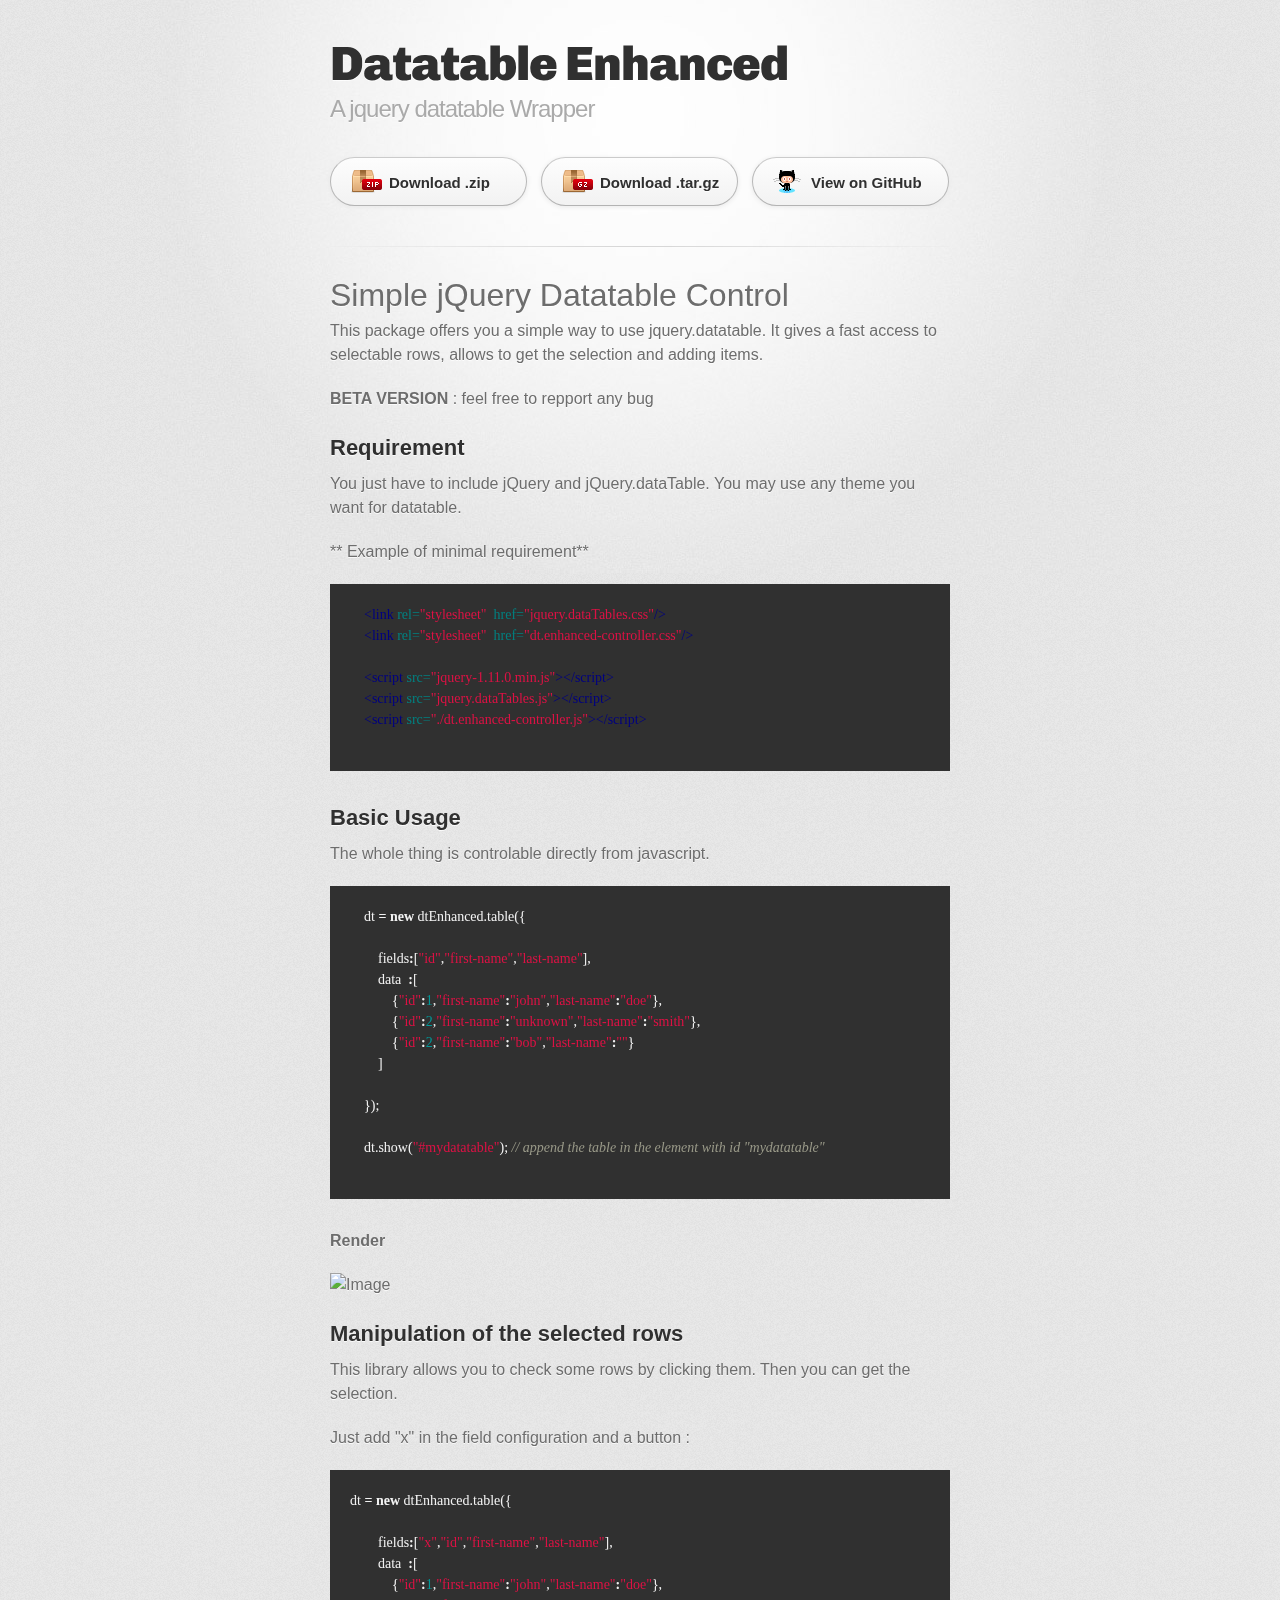
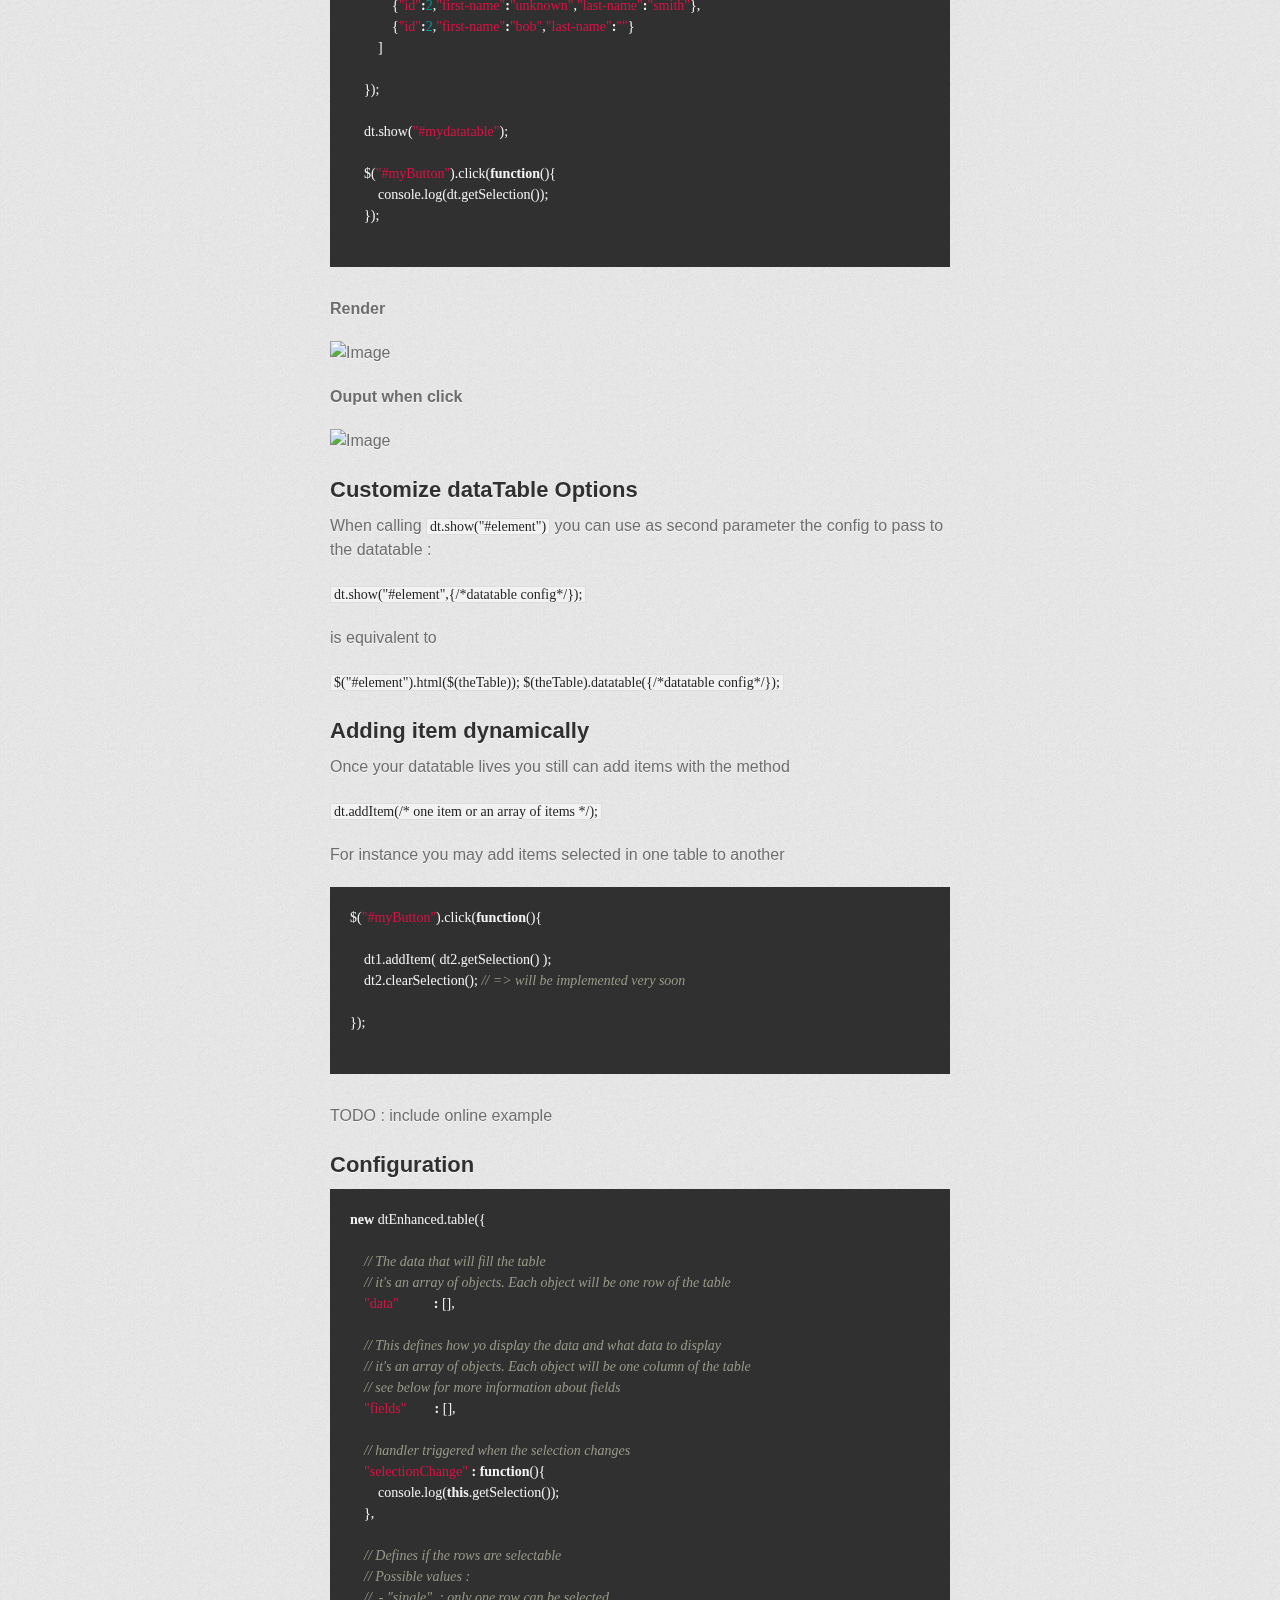
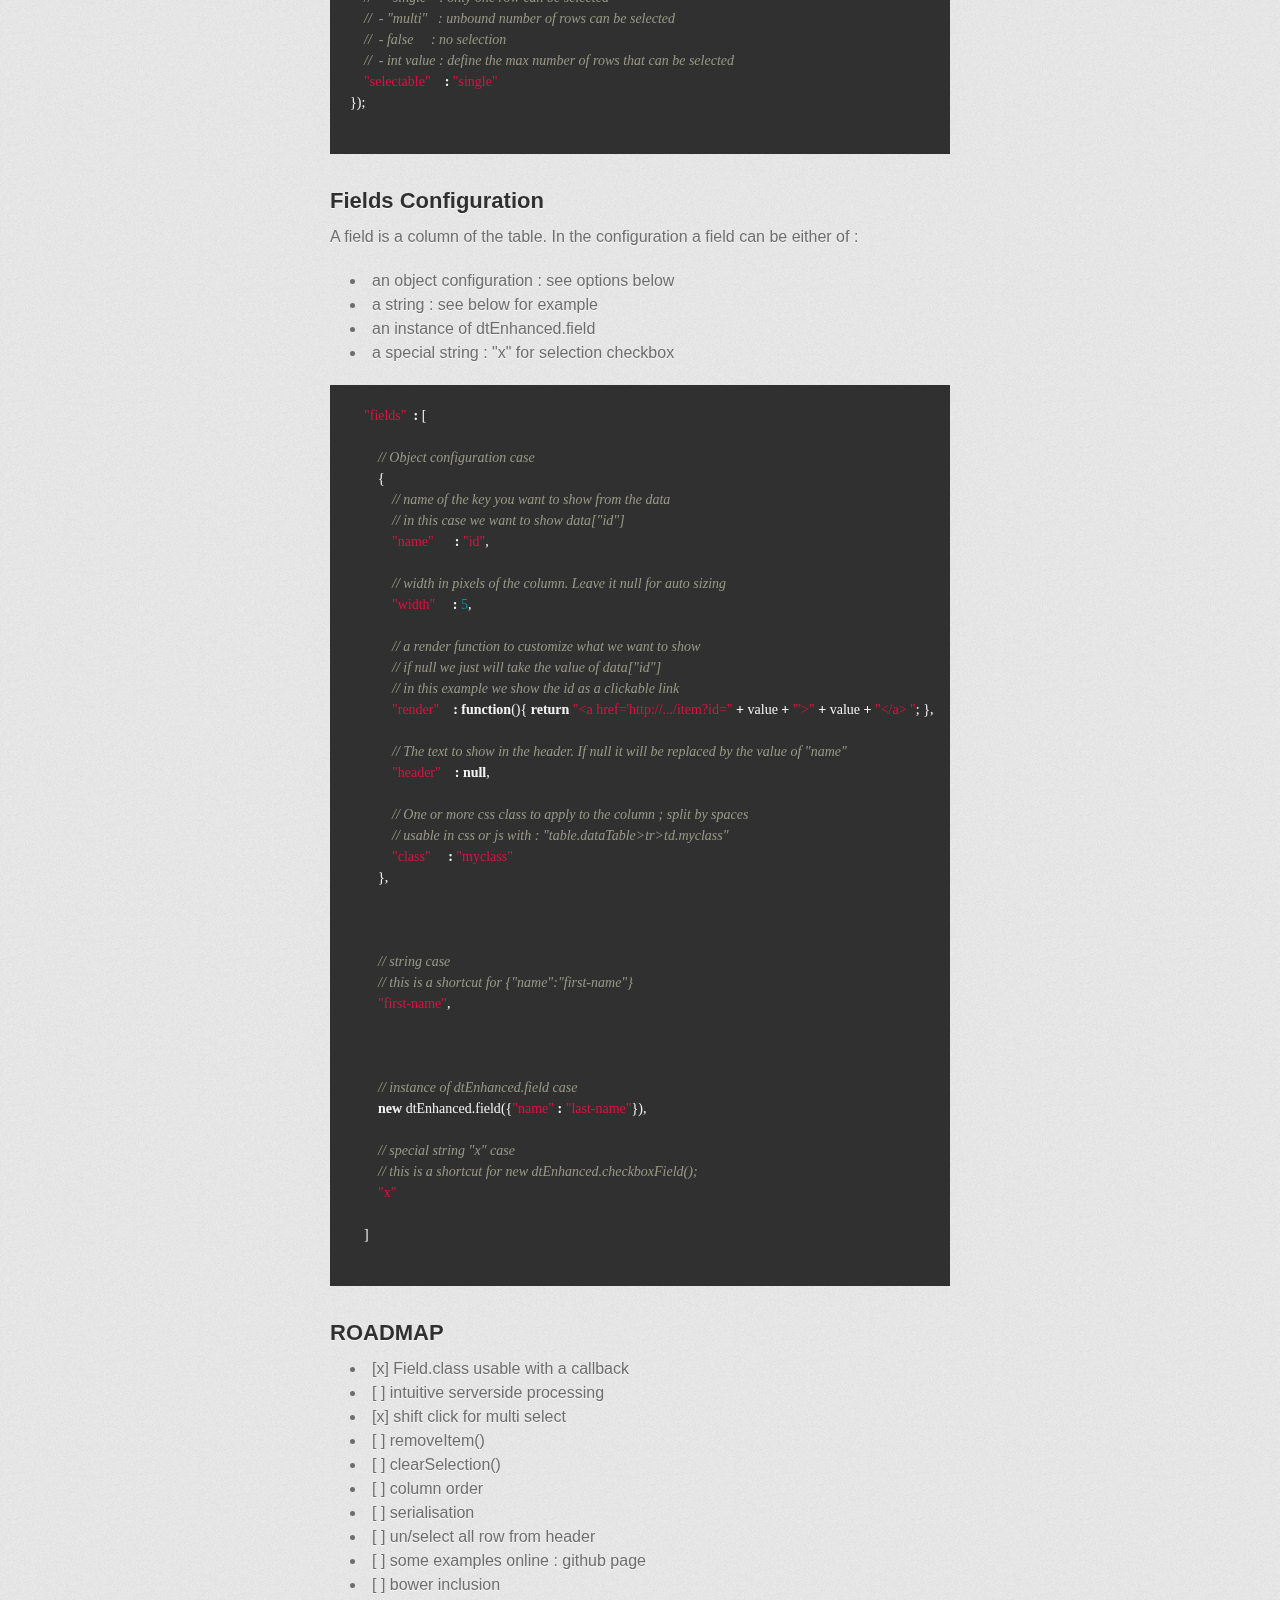
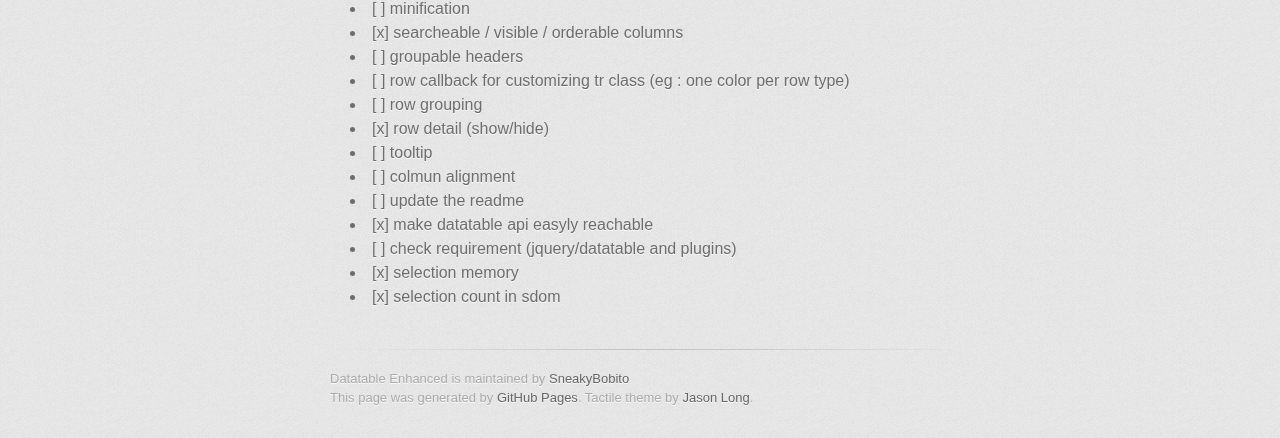
==== index.html @ 3ff5bdc9 "Create gh-pages branch via GitHub" ====
<!DOCTYPE html>
<html>
  <head>
    <meta charset='utf-8'>
    <meta http-equiv="X-UA-Compatible" content="chrome=1">
    <link href='https://fonts.googleapis.com/css?family=Chivo:900' rel='stylesheet' type='text/css'>
    <link rel="stylesheet" type="text/css" href="stylesheets/stylesheet.css" media="screen" />
    <link rel="stylesheet" type="text/css" href="stylesheets/pygment_trac.css" media="screen" />
    <link rel="stylesheet" type="text/css" href="stylesheets/print.css" media="print" />
    <!--[if lt IE 9]>
    <script src="//html5shiv.googlecode.com/svn/trunk/html5.js"></script>
    <![endif]-->
    <title>Datatable Enhanced by SneakyBobito</title>
  </head>

  <body>
    <div id="container">
      <div class="inner">

        <header>
          <h1>Datatable Enhanced</h1>
          <h2>A jquery datatable Wrapper</h2>
        </header>

        <section id="downloads" class="clearfix">
          <a href="https://github.com/SneakyBobito/jquery.datatable.enhanced-control/zipball/master" id="download-zip" class="button"><span>Download .zip</span></a>
          <a href="https://github.com/SneakyBobito/jquery.datatable.enhanced-control/tarball/master" id="download-tar-gz" class="button"><span>Download .tar.gz</span></a>
          <a href="https://github.com/SneakyBobito/jquery.datatable.enhanced-control" id="view-on-github" class="button"><span>View on GitHub</span></a>
        </section>

        <hr>

        <section id="main_content">
          <h1>
<a name="simple-jquery-datatable-control" class="anchor" href="#simple-jquery-datatable-control"><span class="octicon octicon-link"></span></a>Simple jQuery Datatable Control</h1>

<p>This package offers you a simple way to use jquery.datatable. 
It gives a fast access to selectable rows, allows to get the selection and adding items.</p>

<p><strong>BETA VERSION</strong> : feel free to repport any bug</p>

<h2>
<a name="requirement" class="anchor" href="#requirement"><span class="octicon octicon-link"></span></a>Requirement</h2>

<p>You just have to include jQuery and jQuery.dataTable. 
You may use any theme you want for datatable.</p>

<p>** Example of minimal requirement**</p>

<div class="highlight highlight-html"><pre>
    <span class="nt">&lt;link</span> <span class="na">rel=</span><span class="s">"stylesheet"</span>  <span class="na">href=</span><span class="s">"jquery.dataTables.css"</span><span class="nt">/&gt;</span>
    <span class="nt">&lt;link</span> <span class="na">rel=</span><span class="s">"stylesheet"</span>  <span class="na">href=</span><span class="s">"dt.enhanced-controller.css"</span><span class="nt">/&gt;</span>

    <span class="nt">&lt;script </span><span class="na">src=</span><span class="s">"jquery-1.11.0.min.js"</span><span class="nt">&gt;&lt;/script&gt;</span>
    <span class="nt">&lt;script </span><span class="na">src=</span><span class="s">"jquery.dataTables.js"</span><span class="nt">&gt;&lt;/script&gt;</span>
    <span class="nt">&lt;script </span><span class="na">src=</span><span class="s">"./dt.enhanced-controller.js"</span><span class="nt">&gt;&lt;/script&gt;</span>

</pre></div>

<h2>
<a name="basic-usage" class="anchor" href="#basic-usage"><span class="octicon octicon-link"></span></a>Basic Usage</h2>

<p>The whole thing is controlable directly from javascript.</p>

<div class="highlight highlight-javascript"><pre>
    <span class="nx">dt</span> <span class="o">=</span> <span class="k">new</span> <span class="nx">dtEnhanced</span><span class="p">.</span><span class="nx">table</span><span class="p">({</span>

        <span class="nx">fields</span><span class="o">:</span><span class="p">[</span><span class="s2">"id"</span><span class="p">,</span><span class="s2">"first-name"</span><span class="p">,</span><span class="s2">"last-name"</span><span class="p">],</span>
        <span class="nx">data</span>  <span class="o">:</span><span class="p">[</span>
            <span class="p">{</span><span class="s2">"id"</span><span class="o">:</span><span class="mi">1</span><span class="p">,</span><span class="s2">"first-name"</span><span class="o">:</span><span class="s2">"john"</span><span class="p">,</span><span class="s2">"last-name"</span><span class="o">:</span><span class="s2">"doe"</span><span class="p">},</span>
            <span class="p">{</span><span class="s2">"id"</span><span class="o">:</span><span class="mi">2</span><span class="p">,</span><span class="s2">"first-name"</span><span class="o">:</span><span class="s2">"unknown"</span><span class="p">,</span><span class="s2">"last-name"</span><span class="o">:</span><span class="s2">"smith"</span><span class="p">},</span>
            <span class="p">{</span><span class="s2">"id"</span><span class="o">:</span><span class="mi">2</span><span class="p">,</span><span class="s2">"first-name"</span><span class="o">:</span><span class="s2">"bob"</span><span class="p">,</span><span class="s2">"last-name"</span><span class="o">:</span><span class="s2">""</span><span class="p">}</span>
        <span class="p">]</span> 

    <span class="p">});</span>

    <span class="nx">dt</span><span class="p">.</span><span class="nx">show</span><span class="p">(</span><span class="s2">"#mydatatable"</span><span class="p">);</span> <span class="c1">// append the table in the element with id "mydatatable"</span>

</pre></div>

<p><strong>Render</strong> </p>

<p><img src="../master/screens/readme-fig1.png?raw=true" alt="Image"></p>

<h2>
<a name="manipulation-of-the-selected-rows" class="anchor" href="#manipulation-of-the-selected-rows"><span class="octicon octicon-link"></span></a>Manipulation of the selected rows</h2>

<p>This library allows you to check some rows by clicking them. Then you can get the selection.</p>

<p>Just add "x" in the field configuration and a button : </p>

<div class="highlight highlight-javascript"><pre>
<span class="nx">dt</span> <span class="o">=</span> <span class="k">new</span> <span class="nx">dtEnhanced</span><span class="p">.</span><span class="nx">table</span><span class="p">({</span>

        <span class="nx">fields</span><span class="o">:</span><span class="p">[</span><span class="s2">"x"</span><span class="p">,</span><span class="s2">"id"</span><span class="p">,</span><span class="s2">"first-name"</span><span class="p">,</span><span class="s2">"last-name"</span><span class="p">],</span>
        <span class="nx">data</span>  <span class="o">:</span><span class="p">[</span>
            <span class="p">{</span><span class="s2">"id"</span><span class="o">:</span><span class="mi">1</span><span class="p">,</span><span class="s2">"first-name"</span><span class="o">:</span><span class="s2">"john"</span><span class="p">,</span><span class="s2">"last-name"</span><span class="o">:</span><span class="s2">"doe"</span><span class="p">},</span>
            <span class="p">{</span><span class="s2">"id"</span><span class="o">:</span><span class="mi">2</span><span class="p">,</span><span class="s2">"first-name"</span><span class="o">:</span><span class="s2">"unknown"</span><span class="p">,</span><span class="s2">"last-name"</span><span class="o">:</span><span class="s2">"smith"</span><span class="p">},</span>
            <span class="p">{</span><span class="s2">"id"</span><span class="o">:</span><span class="mi">2</span><span class="p">,</span><span class="s2">"first-name"</span><span class="o">:</span><span class="s2">"bob"</span><span class="p">,</span><span class="s2">"last-name"</span><span class="o">:</span><span class="s2">""</span><span class="p">}</span>
        <span class="p">]</span> 

    <span class="p">});</span>

    <span class="nx">dt</span><span class="p">.</span><span class="nx">show</span><span class="p">(</span><span class="s2">"#mydatatable"</span><span class="p">);</span>

    <span class="nx">$</span><span class="p">(</span><span class="s2">"#myButton"</span><span class="p">).</span><span class="nx">click</span><span class="p">(</span><span class="kd">function</span><span class="p">(){</span>
        <span class="nx">console</span><span class="p">.</span><span class="nx">log</span><span class="p">(</span><span class="nx">dt</span><span class="p">.</span><span class="nx">getSelection</span><span class="p">());</span>    
    <span class="p">});</span>

</pre></div>

<p><strong>Render</strong> </p>

<p><img src="../master/screens/readme-fig2.png?raw=true" alt="Image"></p>

<p><strong>Ouput when click</strong> </p>

<p><img src="../master/screens/readme-fig3.png?raw=true" alt="Image"></p>

<h2>
<a name="customize-datatable-options" class="anchor" href="#customize-datatable-options"><span class="octicon octicon-link"></span></a>Customize dataTable Options</h2>

<p>When calling <code>dt.show("#element")</code> you can use as second parameter the config to pass to the datatable :</p>

<p><code>dt.show("#element",{/*datatable config*/});</code></p>

<p>is equivalent to </p>

<p><code>$("#element").html($(theTable)); $(theTable).datatable({/*datatable config*/});</code></p>

<h2>
<a name="adding-item-dynamically" class="anchor" href="#adding-item-dynamically"><span class="octicon octicon-link"></span></a>Adding item dynamically</h2>

<p>Once your datatable lives you still can add items with the method </p>

<p><code>dt.addItem(/* one item or an array of items */);</code></p>

<p>For instance you may add items selected in one table to another</p>

<div class="highlight highlight-javascript"><pre>
<span class="nx">$</span><span class="p">(</span><span class="s2">"#myButton"</span><span class="p">).</span><span class="nx">click</span><span class="p">(</span><span class="kd">function</span><span class="p">(){</span>

    <span class="nx">dt1</span><span class="p">.</span><span class="nx">addItem</span><span class="p">(</span> <span class="nx">dt2</span><span class="p">.</span><span class="nx">getSelection</span><span class="p">()</span> <span class="p">);</span>
    <span class="nx">dt2</span><span class="p">.</span><span class="nx">clearSelection</span><span class="p">();</span> <span class="c1">// =&gt; will be implemented very soon </span>

<span class="p">});</span>

</pre></div>

<p>TODO : include online example</p>

<h2>
<a name="configuration" class="anchor" href="#configuration"><span class="octicon octicon-link"></span></a>Configuration</h2>

<div class="highlight highlight-javascript"><pre>
<span class="k">new</span> <span class="nx">dtEnhanced</span><span class="p">.</span><span class="nx">table</span><span class="p">({</span>

    <span class="c1">// The data that will fill the table</span>
    <span class="c1">// it's an array of objects. Each object will be one row of the table</span>
    <span class="s2">"data"</span>          <span class="o">:</span> <span class="p">[],</span>

    <span class="c1">// This defines how yo display the data and what data to display</span>
    <span class="c1">// it's an array of objects. Each object will be one column of the table</span>
    <span class="c1">// see below for more information about fields</span>
    <span class="s2">"fields"</span>        <span class="o">:</span> <span class="p">[],</span>

    <span class="c1">// handler triggered when the selection changes</span>
    <span class="s2">"selectionChange"</span> <span class="o">:</span> <span class="kd">function</span><span class="p">(){</span>
        <span class="nx">console</span><span class="p">.</span><span class="nx">log</span><span class="p">(</span><span class="k">this</span><span class="p">.</span><span class="nx">getSelection</span><span class="p">());</span>
    <span class="p">},</span>

    <span class="c1">// Defines if the rows are selectable</span>
    <span class="c1">// Possible values :</span>
    <span class="c1">//  - "single"  : only one row can be selected</span>
    <span class="c1">//  - "multi"   : unbound number of rows can be selected</span>
    <span class="c1">//  - false     : no selection</span>
    <span class="c1">//  - int value : define the max number of rows that can be selected</span>
    <span class="s2">"selectable"</span>    <span class="o">:</span> <span class="s2">"single"</span>
<span class="p">});</span>

</pre></div>

<h2>
<a name="fields-configuration" class="anchor" href="#fields-configuration"><span class="octicon octicon-link"></span></a>Fields Configuration</h2>

<p>A field is a column of the table. In the configuration a field can be either of :</p>

<ul>
<li>an object configuration : see options below</li>
<li>a string : see below for example</li>
<li>an instance of dtEnhanced.field</li>
<li>a special string : "x" for selection checkbox</li>
</ul><div class="highlight highlight-javascript"><pre>
    <span class="s2">"fields"</span>  <span class="o">:</span> <span class="p">[</span>

        <span class="c1">// Object configuration case</span>
        <span class="p">{</span>
            <span class="c1">// name of the key you want to show from the data</span>
            <span class="c1">// in this case we want to show data["id"]</span>
            <span class="s2">"name"</span>      <span class="o">:</span> <span class="s2">"id"</span><span class="p">,</span>

            <span class="c1">// width in pixels of the column. Leave it null for auto sizing</span>
            <span class="s2">"width"</span>     <span class="o">:</span> <span class="mi">5</span><span class="p">,</span>

            <span class="c1">// a render function to customize what we want to show</span>
            <span class="c1">// if null we just will take the value of data["id"]</span>
            <span class="c1">// in this example we show the id as a clickable link</span>
            <span class="s2">"render"</span>    <span class="o">:</span> <span class="kd">function</span><span class="p">(){</span> <span class="k">return</span> <span class="s2">"&lt;a href='http://.../item?id="</span> <span class="o">+</span> <span class="nx">value</span> <span class="o">+</span> <span class="s2">"'&gt;"</span> <span class="o">+</span> <span class="nx">value</span> <span class="o">+</span> <span class="s2">"&lt;/a&gt; "</span><span class="p">;</span> <span class="p">},</span>

            <span class="c1">// The text to show in the header. If null it will be replaced by the value of "name"</span>
            <span class="s2">"header"</span>    <span class="o">:</span> <span class="kc">null</span><span class="p">,</span>

            <span class="c1">// One or more css class to apply to the column ; split by spaces</span>
            <span class="c1">// usable in css or js with : "table.dataTable&gt;tr&gt;td.myclass"</span>
            <span class="s2">"class"</span>     <span class="o">:</span> <span class="s2">"myclass"</span>
        <span class="p">},</span>



        <span class="c1">// string case</span>
        <span class="c1">// this is a shortcut for {"name":"first-name"}</span>
        <span class="s2">"first-name"</span><span class="p">,</span> 



        <span class="c1">// instance of dtEnhanced.field case</span>
        <span class="k">new</span> <span class="nx">dtEnhanced</span><span class="p">.</span><span class="nx">field</span><span class="p">({</span><span class="s2">"name"</span> <span class="o">:</span> <span class="s2">"last-name"</span><span class="p">}),</span>

        <span class="c1">// special string "x" case</span>
        <span class="c1">// this is a shortcut for new dtEnhanced.checkboxField();</span>
        <span class="s2">"x"</span>

    <span class="p">]</span>

</pre></div>

<h2>
<a name="roadmap" class="anchor" href="#roadmap"><span class="octicon octicon-link"></span></a>ROADMAP</h2>

<ul>
<li>[x] Field.class usable with a callback</li>
<li>[ ] intuitive serverside processing</li>
<li>[x] shift click for multi select</li>
<li>[ ] removeItem()</li>
<li>[ ] clearSelection()</li>
<li>[ ] column order</li>
<li>[ ] serialisation</li>
<li>[ ] un/select all row from header</li>
<li>[ ] some examples online : github page</li>
<li>[ ] bower inclusion</li>
<li>[ ] minification</li>
<li>[x] searcheable / visible / orderable columns</li>
<li>[ ] groupable headers</li>
<li>[ ] row callback for customizing tr class (eg : one color per row type)</li>
<li>[ ] row grouping</li>
<li>[x] row detail (show/hide)</li>
<li>[ ] tooltip</li>
<li>[ ] colmun alignment</li>
<li>[ ] update the readme</li>
<li>[x] make datatable api easyly reachable</li>
<li>[ ] check requirement (jquery/datatable and plugins)</li>
<li>[x] selection memory</li>
<li>[x] selection count in sdom</li>
</ul>
        </section>

        <footer>
          Datatable Enhanced is maintained by <a href="https://github.com/SneakyBobito">SneakyBobito</a><br>
          This page was generated by <a href="http://pages.github.com">GitHub Pages</a>. Tactile theme by <a href="https://twitter.com/jasonlong">Jason Long</a>.
        </footer>

        
      </div>
    </div>
  </body>
</html>
---- stylesheets/stylesheet.css ----
/* http://meyerweb.com/eric/tools/css/reset/ 
   v2.0 | 20110126
   License: none (public domain)
*/
html, body, div, span, applet, object, iframe,
h1, h2, h3, h4, h5, h6, p, blockquote, pre,
a, abbr, acronym, address, big, cite, code,
del, dfn, em, img, ins, kbd, q, s, samp,
small, strike, strong, sub, sup, tt, var,
b, u, i, center,
dl, dt, dd, ol, ul, li,
fieldset, form, label, legend,
table, caption, tbody, tfoot, thead, tr, th, td,
article, aside, canvas, details, embed, 
figure, figcaption, footer, header, hgroup, 
menu, nav, output, ruby, section, summary,
time, mark, audio, video {
	margin: 0;
	padding: 0;
	border: 0;
	font-size: 100%;
	font: inherit;
	vertical-align: baseline;
}
/* HTML5 display-role reset for older browsers */
article, aside, details, figcaption, figure, 
footer, header, hgroup, menu, nav, section {
	display: block;
}
body {
	line-height: 1;
}
ol, ul {
	list-style: none;
}
blockquote, q {
	quotes: none;
}
blockquote:before, blockquote:after,
q:before, q:after {
	content: '';
	content: none;
}
table {
	border-collapse: collapse;
	border-spacing: 0;
}

/* LAYOUT STYLES */
body {
  font-size: 1em;
  line-height: 1.5; 
  background: #e7e7e7 url(../images/body-bg.png) 0 0 repeat;
  font-family: 'Helvetica Neue', Helvetica, Arial, serif;
  text-shadow: 0 1px 0 rgba(255, 255, 255, 0.8);
  color: #6d6d6d;
}

a {
  color: #d5000d;
}
a:hover {
  color: #c5000c;
}

header {
  padding-top: 35px;
  padding-bottom: 25px;
}

header h1 {
  font-family: 'Chivo', 'Helvetica Neue', Helvetica, Arial, serif; font-weight: 900;
  letter-spacing: -1px;
  font-size: 48px;
  color: #303030;
  line-height: 1.2;
}

header h2 {
  letter-spacing: -1px;
  font-size: 24px;
  color: #aaa;
  font-weight: normal;
  line-height: 1.3;
}

#container {
  background: transparent url(../images/highlight-bg.jpg) 50% 0 no-repeat;
  min-height: 595px;
}

.inner {
  width: 620px;
  margin: 0 auto;
}

#container .inner img {
  max-width: 100%;
}

#downloads {
  margin-bottom: 40px;
}

a.button {
  -moz-border-radius: 30px;
  -webkit-border-radius: 30px;                     
  border-radius: 30px;
  border-top: solid 1px #cbcbcb;
  border-left: solid 1px #b7b7b7;
  border-right: solid 1px #b7b7b7;
  border-bottom: solid 1px #b3b3b3;
  color: #303030;
  line-height: 25px;
  font-weight: bold;
  font-size: 15px;
  padding: 12px 8px 12px 8px;
  display: block;
  float: left;
  width: 179px;
  margin-right: 14px;  
  background: #fdfdfd; /* Old browsers */
  background: -moz-linear-gradient(top,  #fdfdfd 0%, #f2f2f2 100%); /* FF3.6+ */
  background: -webkit-gradient(linear, left top, left bottom, color-stop(0%,#fdfdfd), color-stop(100%,#f2f2f2)); /* Chrome,Safari4+ */
  background: -webkit-linear-gradient(top,  #fdfdfd 0%,#f2f2f2 100%); /* Chrome10+,Safari5.1+ */
  background: -o-linear-gradient(top,  #fdfdfd 0%,#f2f2f2 100%); /* Opera 11.10+ */
  background: -ms-linear-gradient(top,  #fdfdfd 0%,#f2f2f2 100%); /* IE10+ */
  background: linear-gradient(top,  #fdfdfd 0%,#f2f2f2 100%); /* W3C */
  filter: progid:DXImageTransform.Microsoft.gradient( startColorstr='#fdfdfd', endColorstr='#f2f2f2',GradientType=0 ); /* IE6-9 */
  -webkit-box-shadow: 10px 10px 5px #888;
  -moz-box-shadow: 10px 10px 5px #888;
  box-shadow: 0px 1px 5px #e8e8e8;
}
a.button:hover {
  border-top: solid 1px #b7b7b7;
  border-left: solid 1px #b3b3b3;
  border-right: solid 1px #b3b3b3;
  border-bottom: solid 1px #b3b3b3;
  background: #fafafa; /* Old browsers */
  background: -moz-linear-gradient(top,  #fdfdfd 0%, #f6f6f6 100%); /* FF3.6+ */
  background: -webkit-gradient(linear, left top, left bottom, color-stop(0%,#fdfdfd), color-stop(100%,#f6f6f6)); /* Chrome,Safari4+ */
  background: -webkit-linear-gradient(top,  #fdfdfd 0%,#f6f6f6 100%); /* Chrome10+,Safari5.1+ */
  background: -o-linear-gradient(top,  #fdfdfd 0%,#f6f6f6 100%); /* Opera 11.10+ */
  background: -ms-linear-gradient(top,  #fdfdfd 0%,#f6f6f6 100%); /* IE10+ */
  background: linear-gradient(top,  #fdfdfd 0%,#f6f6f6, 100%); /* W3C */
  filter: progid:DXImageTransform.Microsoft.gradient( startColorstr='#fdfdfd', endColorstr='#f6f6f6',GradientType=0 ); /* IE6-9 */
}

a.button span {
  padding-left: 50px;
  display: block;
  height: 23px;
}

#download-zip span {
  background: transparent url(../images/zip-icon.png) 12px 50% no-repeat;
}
#download-tar-gz span {
  background: transparent url(../images/tar-gz-icon.png) 12px 50% no-repeat;
}
#view-on-github span {
  background: transparent url(../images/octocat-icon.png) 12px 50% no-repeat;
}
#view-on-github {
  margin-right: 0;
}

code, pre {
  font-family: Monaco, "Bitstream Vera Sans Mono", "Lucida Console", Terminal;
  color: #222;
  margin-bottom: 30px;
  font-size: 14px;
}

code {
  background-color: #f2f2f2;
  border: solid 1px #ddd;
  padding: 0 3px;
}

pre {
  padding: 20px;
  background: #303030;
  color: #f2f2f2;
  text-shadow: none;
  overflow: auto;
}
pre code {
  color: #f2f2f2;
  background-color: #303030;
  border: none;
  padding: 0;
}

ul, ol, dl {
  margin-bottom: 20px;
}


/* COMMON STYLES */

hr {
  height: 1px;
  line-height: 1px;
  margin-top: 1em;
  padding-bottom: 1em;
  border: none;
  background: transparent url('../images/hr.png') 50% 0 no-repeat;
}

strong {
  font-weight: bold;
}

em {
  font-style: italic;
}

table {
  width: 100%;
  border: 1px solid #ebebeb;
}

th {
  font-weight: 500;
}

td {
  border: 1px solid #ebebeb;
  text-align: center; 
  font-weight: 300;
}

form {
  background: #f2f2f2;
  padding: 20px;
  
}


/* GENERAL ELEMENT TYPE STYLES */

h1 {
  font-size: 32px;
} 

h2 {
  font-size: 22px;
  font-weight: bold;
  color: #303030;
  margin-bottom: 8px;
} 

h3 {
  color: #d5000d;
  font-size: 18px;
  font-weight: bold;
  margin-bottom: 8px;
} 
 
h4 {
  font-size: 16px;
  color: #303030;
  font-weight: bold;
} 

h5 {
  font-size: 1em;
  color: #303030;
} 

h6 {
  font-size: .8em;
  color: #303030;
} 

p {
  font-weight: 300;
  margin-bottom: 20px;
}
 
a {
  text-decoration: none;
}

p a {
  font-weight: 400;
}

blockquote {
  font-size: 1.6em;
  border-left: 10px solid #e9e9e9;
  margin-bottom: 20px;
  padding: 0 0 0 30px;
}

ul li {
  list-style: disc inside;
  padding-left: 20px;
}

ol li {
  list-style: decimal inside;
  padding-left: 3px;
}

dl dt {
  color: #303030;
}

footer {
  background: transparent url('../images/hr.png') 0 0 no-repeat;
  margin-top: 40px;
  padding-top: 20px;
  padding-bottom: 30px;
  font-size: 13px;
  color: #aaa;
}

footer a {
  color: #666;
}
footer a:hover {
  color: #444;
}

/* MISC */
.clearfix:after {
  clear: both;
  content: '.';
  display: block;
  visibility: hidden;
  height: 0;
}

.clearfix {display: inline-block;}
* html .clearfix {height: 1%;}
.clearfix {display: block;}

/* #Media Queries
================================================== */

/* Smaller than standard 960 (devices and browsers) */
@media only screen and (max-width: 959px) {}

/* Tablet Portrait size to standard 960 (devices and browsers) */
@media only screen and (min-width: 768px) and (max-width: 959px) {}

/* All Mobile Sizes (devices and browser) */
@media only screen and (max-width: 767px) {
  header {
    padding-top: 10px;
    padding-bottom: 10px;
  }
  #downloads {
    margin-bottom: 25px;
  }
  #download-zip, #download-tar-gz {
    display: none;
  }
  .inner {
    width: 94%;
    margin: 0 auto;
  }
}

/* Mobile Landscape Size to Tablet Portrait (devices and browsers) */
@media only screen and (min-width: 480px) and (max-width: 767px) {}

/* Mobile Portrait Size to Mobile Landscape Size (devices and browsers) */
@media only screen and (max-width: 479px) {}
---- stylesheets/pygment_trac.css ----
.highlight  { background: #ffffff; }
.highlight .c { color: #999988; font-style: italic } /* Comment */
.highlight .err { color: #a61717; background-color: #e3d2d2 } /* Error */
.highlight .k { font-weight: bold } /* Keyword */
.highlight .o { font-weight: bold } /* Operator */
.highlight .cm { color: #999988; font-style: italic } /* Comment.Multiline */
.highlight .cp { color: #999999; font-weight: bold } /* Comment.Preproc */
.highlight .c1 { color: #999988; font-style: italic } /* Comment.Single */
.highlight .cs { color: #999999; font-weight: bold; font-style: italic } /* Comment.Special */
.highlight .gd { color: #000000; background-color: #ffdddd } /* Generic.Deleted */
.highlight .gd .x { color: #000000; background-color: #ffaaaa } /* Generic.Deleted.Specific */
.highlight .ge { font-style: italic } /* Generic.Emph */
.highlight .gr { color: #aa0000 } /* Generic.Error */
.highlight .gh { color: #999999 } /* Generic.Heading */
.highlight .gi { color: #000000; background-color: #ddffdd } /* Generic.Inserted */
.highlight .gi .x { color: #000000; background-color: #aaffaa } /* Generic.Inserted.Specific */
.highlight .go { color: #888888 } /* Generic.Output */
.highlight .gp { color: #555555 } /* Generic.Prompt */
.highlight .gs { font-weight: bold } /* Generic.Strong */
.highlight .gu { color: #800080; font-weight: bold; } /* Generic.Subheading */
.highlight .gt { color: #aa0000 } /* Generic.Traceback */
.highlight .kc { font-weight: bold } /* Keyword.Constant */
.highlight .kd { font-weight: bold } /* Keyword.Declaration */
.highlight .kn { font-weight: bold } /* Keyword.Namespace */
.highlight .kp { font-weight: bold } /* Keyword.Pseudo */
.highlight .kr { font-weight: bold } /* Keyword.Reserved */
.highlight .kt { color: #445588; font-weight: bold } /* Keyword.Type */
.highlight .m { color: #009999 } /* Literal.Number */
.highlight .s { color: #d14 } /* Literal.String */
.highlight .na { color: #008080 } /* Name.Attribute */
.highlight .nb { color: #0086B3 } /* Name.Builtin */
.highlight .nc { color: #445588; font-weight: bold } /* Name.Class */
.highlight .no { color: #008080 } /* Name.Constant */
.highlight .ni { color: #800080 } /* Name.Entity */
.highlight .ne { color: #990000; font-weight: bold } /* Name.Exception */
.highlight .nf { color: #990000; font-weight: bold } /* Name.Function */
.highlight .nn { color: #555555 } /* Name.Namespace */
.highlight .nt { color: #000080 } /* Name.Tag */
.highlight .nv { color: #008080 } /* Name.Variable */
.highlight .ow { font-weight: bold } /* Operator.Word */
.highlight .w { color: #bbbbbb } /* Text.Whitespace */
.highlight .mf { color: #009999 } /* Literal.Number.Float */
.highlight .mh { color: #009999 } /* Literal.Number.Hex */
.highlight .mi { color: #009999 } /* Literal.Number.Integer */
.highlight .mo { color: #009999 } /* Literal.Number.Oct */
.highlight .sb { color: #d14 } /* Literal.String.Backtick */
.highlight .sc { color: #d14 } /* Literal.String.Char */
.highlight .sd { color: #d14 } /* Literal.String.Doc */
.highlight .s2 { color: #d14 } /* Literal.String.Double */
.highlight .se { color: #d14 } /* Literal.String.Escape */
.highlight .sh { color: #d14 } /* Literal.String.Heredoc */
.highlight .si { color: #d14 } /* Literal.String.Interpol */
.highlight .sx { color: #d14 } /* Literal.String.Other */
.highlight .sr { color: #009926 } /* Literal.String.Regex */
.highlight .s1 { color: #d14 } /* Literal.String.Single */
.highlight .ss { color: #990073 } /* Literal.String.Symbol */
.highlight .bp { color: #999999 } /* Name.Builtin.Pseudo */
.highlight .vc { color: #008080 } /* Name.Variable.Class */
.highlight .vg { color: #008080 } /* Name.Variable.Global */
.highlight .vi { color: #008080 } /* Name.Variable.Instance */
.highlight .il { color: #009999 } /* Literal.Number.Integer.Long */

.type-csharp .highlight .k { color: #0000FF }
.type-csharp .highlight .kt { color: #0000FF }
.type-csharp .highlight .nf { color: #000000; font-weight: normal }
.type-csharp .highlight .nc { color: #2B91AF }
.type-csharp .highlight .nn { color: #000000 }
.type-csharp .highlight .s { color: #A31515 }
.type-csharp .highlight .sc { color: #A31515 }
---- stylesheets/print.css ----
html, body, div, span, applet, object, iframe,
h1, h2, h3, h4, h5, h6, p, blockquote, pre,
a, abbr, acronym, address, big, cite, code,
del, dfn, em, img, ins, kbd, q, s, samp,
small, strike, strong, sub, sup, tt, var,
b, u, i, center,
dl, dt, dd, ol, ul, li,
fieldset, form, label, legend,
table, caption, tbody, tfoot, thead, tr, th, td,
article, aside, canvas, details, embed, 
figure, figcaption, footer, header, hgroup, 
menu, nav, output, ruby, section, summary,
time, mark, audio, video {
  margin: 0;
  padding: 0;
  border: 0;
  font-size: 100%;
  font: inherit;
  vertical-align: baseline;
}
/* HTML5 display-role reset for older browsers */
article, aside, details, figcaption, figure, 
footer, header, hgroup, menu, nav, section {
  display: block;
}
body {
  line-height: 1;
}
ol, ul {
  list-style: none;
}
blockquote, q {
  quotes: none;
}
blockquote:before, blockquote:after,
q:before, q:after {
  content: '';
  content: none;
}
table {
  border-collapse: collapse;
  border-spacing: 0;
}
body {
  font-size: 13px;
  line-height: 1.5; 
  font-family: 'Helvetica Neue', Helvetica, Arial, serif;
  color: #000;
}

a {
  color: #d5000d;
  font-weight: bold;
}

header {
  padding-top: 35px;
  padding-bottom: 10px;
}

header h1 {
  font-weight: bold;
  letter-spacing: -1px;
  font-size: 48px;
  color: #303030;
  line-height: 1.2;
}

header h2 {
  letter-spacing: -1px;
  font-size: 24px;
  color: #aaa;
  font-weight: normal;
  line-height: 1.3;
}
#downloads {
  display: none;
}
#main_content {
  padding-top: 20px;
}

code, pre {
  font-family: Monaco, "Bitstream Vera Sans Mono", "Lucida Console", Terminal;
  color: #222;
  margin-bottom: 30px;
  font-size: 12px;
}

code {
  padding: 0 3px;
}

pre {
  border: solid 1px #ddd;
  padding: 20px;
  overflow: auto;
}
pre code {
  padding: 0;
}

ul, ol, dl {
  margin-bottom: 20px;
}


/* COMMON STYLES */

table {
  width: 100%;
  border: 1px solid #ebebeb;
}

th {
  font-weight: 500;
}

td {
  border: 1px solid #ebebeb;
  text-align: center; 
  font-weight: 300;
}

form {
  background: #f2f2f2;
  padding: 20px;
  
}


/* GENERAL ELEMENT TYPE STYLES */

h1 {
  font-size: 2.8em;
} 

h2 {
  font-size: 22px;
  font-weight: bold;
  color: #303030;
  margin-bottom: 8px;
} 

h3 {
  color: #d5000d;
  font-size: 18px;
  font-weight: bold;
  margin-bottom: 8px;
} 
 
h4 {
  font-size: 16px;
  color: #303030;
  font-weight: bold;
} 

h5 {
  font-size: 1em;
  color: #303030;
} 

h6 {
  font-size: .8em;
  color: #303030;
} 

p {
  font-weight: 300;
  margin-bottom: 20px;
}
 
a {
  text-decoration: none;
}

p a {
  font-weight: 400;
}

blockquote {
  font-size: 1.6em;
  border-left: 10px solid #e9e9e9;
  margin-bottom: 20px;
  padding: 0 0 0 30px;
}

ul li {
  list-style: disc inside;
  padding-left: 20px;
}

ol li {
  list-style: decimal inside;
  padding-left: 3px;
}

dl dd {
  font-style: italic;
  font-weight: 100;
}

footer {
  margin-top: 40px;
  padding-top: 20px;
  padding-bottom: 30px;
  font-size: 13px;
  color: #aaa;
}

footer a {
  color: #666;
}

/* MISC */
.clearfix:after {
  clear: both;
  content: '.';
  display: block;
  visibility: hidden;
  height: 0;
}

.clearfix {display: inline-block;}
* html .clearfix {height: 1%;}
.clearfix {display: block;}
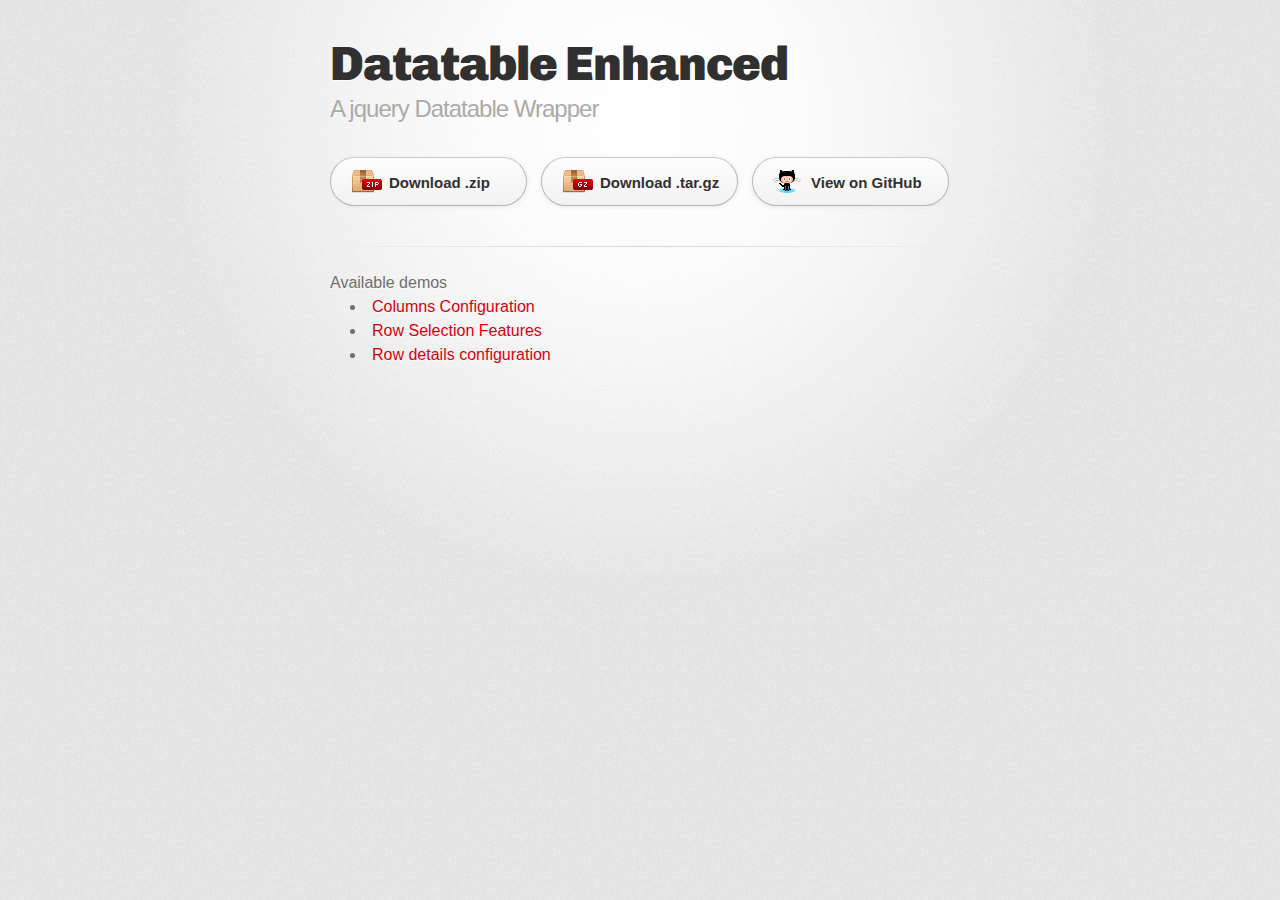
==== commit 93de019a: "Update index.html" ====
--- a/index.html
+++ b/index.html
@@ -19,7 +19,7 @@
 
         <header>
           <h1>Datatable Enhanced</h1>
-          <h2>A jquery datatable Wrapper</h2>
+          <h2>A jquery Datatable Wrapper</h2>
         </header>
 
         <section id="downloads" class="clearfix">
@@ -31,246 +31,18 @@
         <hr>
 
         <section id="main_content">
-          <h1>
-<a name="simple-jquery-datatable-control" class="anchor" href="#simple-jquery-datatable-control"><span class="octicon octicon-link"></span></a>Simple jQuery Datatable Control</h1>
-
-<p>This package offers you a simple way to use jquery.datatable. 
-It gives a fast access to selectable rows, allows to get the selection and adding items.</p>
-
-<p><strong>BETA VERSION</strong> : feel free to repport any bug</p>
-
-<h2>
-<a name="requirement" class="anchor" href="#requirement"><span class="octicon octicon-link"></span></a>Requirement</h2>
-
-<p>You just have to include jQuery and jQuery.dataTable. 
-You may use any theme you want for datatable.</p>
-
-<p>** Example of minimal requirement**</p>
-
-<div class="highlight highlight-html"><pre>
-    <span class="nt">&lt;link</span> <span class="na">rel=</span><span class="s">"stylesheet"</span>  <span class="na">href=</span><span class="s">"jquery.dataTables.css"</span><span class="nt">/&gt;</span>
-    <span class="nt">&lt;link</span> <span class="na">rel=</span><span class="s">"stylesheet"</span>  <span class="na">href=</span><span class="s">"dt.enhanced-controller.css"</span><span class="nt">/&gt;</span>
-
-    <span class="nt">&lt;script </span><span class="na">src=</span><span class="s">"jquery-1.11.0.min.js"</span><span class="nt">&gt;&lt;/script&gt;</span>
-    <span class="nt">&lt;script </span><span class="na">src=</span><span class="s">"jquery.dataTables.js"</span><span class="nt">&gt;&lt;/script&gt;</span>
-    <span class="nt">&lt;script </span><span class="na">src=</span><span class="s">"./dt.enhanced-controller.js"</span><span class="nt">&gt;&lt;/script&gt;</span>
-
-</pre></div>
-
-<h2>
-<a name="basic-usage" class="anchor" href="#basic-usage"><span class="octicon octicon-link"></span></a>Basic Usage</h2>
-
-<p>The whole thing is controlable directly from javascript.</p>
-
-<div class="highlight highlight-javascript"><pre>
-    <span class="nx">dt</span> <span class="o">=</span> <span class="k">new</span> <span class="nx">dtEnhanced</span><span class="p">.</span><span class="nx">table</span><span class="p">({</span>
-
-        <span class="nx">fields</span><span class="o">:</span><span class="p">[</span><span class="s2">"id"</span><span class="p">,</span><span class="s2">"first-name"</span><span class="p">,</span><span class="s2">"last-name"</span><span class="p">],</span>
-        <span class="nx">data</span>  <span class="o">:</span><span class="p">[</span>
-            <span class="p">{</span><span class="s2">"id"</span><span class="o">:</span><span class="mi">1</span><span class="p">,</span><span class="s2">"first-name"</span><span class="o">:</span><span class="s2">"john"</span><span class="p">,</span><span class="s2">"last-name"</span><span class="o">:</span><span class="s2">"doe"</span><span class="p">},</span>
-            <span class="p">{</span><span class="s2">"id"</span><span class="o">:</span><span class="mi">2</span><span class="p">,</span><span class="s2">"first-name"</span><span class="o">:</span><span class="s2">"unknown"</span><span class="p">,</span><span class="s2">"last-name"</span><span class="o">:</span><span class="s2">"smith"</span><span class="p">},</span>
-            <span class="p">{</span><span class="s2">"id"</span><span class="o">:</span><span class="mi">2</span><span class="p">,</span><span class="s2">"first-name"</span><span class="o">:</span><span class="s2">"bob"</span><span class="p">,</span><span class="s2">"last-name"</span><span class="o">:</span><span class="s2">""</span><span class="p">}</span>
-        <span class="p">]</span> 
-
-    <span class="p">});</span>
-
-    <span class="nx">dt</span><span class="p">.</span><span class="nx">show</span><span class="p">(</span><span class="s2">"#mydatatable"</span><span class="p">);</span> <span class="c1">// append the table in the element with id "mydatatable"</span>
-
-</pre></div>
-
-<p><strong>Render</strong> </p>
-
-<p><img src="../master/screens/readme-fig1.png?raw=true" alt="Image"></p>
-
-<h2>
-<a name="manipulation-of-the-selected-rows" class="anchor" href="#manipulation-of-the-selected-rows"><span class="octicon octicon-link"></span></a>Manipulation of the selected rows</h2>
-
-<p>This library allows you to check some rows by clicking them. Then you can get the selection.</p>
-
-<p>Just add "x" in the field configuration and a button : </p>
-
-<div class="highlight highlight-javascript"><pre>
-<span class="nx">dt</span> <span class="o">=</span> <span class="k">new</span> <span class="nx">dtEnhanced</span><span class="p">.</span><span class="nx">table</span><span class="p">({</span>
-
-        <span class="nx">fields</span><span class="o">:</span><span class="p">[</span><span class="s2">"x"</span><span class="p">,</span><span class="s2">"id"</span><span class="p">,</span><span class="s2">"first-name"</span><span class="p">,</span><span class="s2">"last-name"</span><span class="p">],</span>
-        <span class="nx">data</span>  <span class="o">:</span><span class="p">[</span>
-            <span class="p">{</span><span class="s2">"id"</span><span class="o">:</span><span class="mi">1</span><span class="p">,</span><span class="s2">"first-name"</span><span class="o">:</span><span class="s2">"john"</span><span class="p">,</span><span class="s2">"last-name"</span><span class="o">:</span><span class="s2">"doe"</span><span class="p">},</span>
-            <span class="p">{</span><span class="s2">"id"</span><span class="o">:</span><span class="mi">2</span><span class="p">,</span><span class="s2">"first-name"</span><span class="o">:</span><span class="s2">"unknown"</span><span class="p">,</span><span class="s2">"last-name"</span><span class="o">:</span><span class="s2">"smith"</span><span class="p">},</span>
-            <span class="p">{</span><span class="s2">"id"</span><span class="o">:</span><span class="mi">2</span><span class="p">,</span><span class="s2">"first-name"</span><span class="o">:</span><span class="s2">"bob"</span><span class="p">,</span><span class="s2">"last-name"</span><span class="o">:</span><span class="s2">""</span><span class="p">}</span>
-        <span class="p">]</span> 
-
-    <span class="p">});</span>
-
-    <span class="nx">dt</span><span class="p">.</span><span class="nx">show</span><span class="p">(</span><span class="s2">"#mydatatable"</span><span class="p">);</span>
-
-    <span class="nx">$</span><span class="p">(</span><span class="s2">"#myButton"</span><span class="p">).</span><span class="nx">click</span><span class="p">(</span><span class="kd">function</span><span class="p">(){</span>
-        <span class="nx">console</span><span class="p">.</span><span class="nx">log</span><span class="p">(</span><span class="nx">dt</span><span class="p">.</span><span class="nx">getSelection</span><span class="p">());</span>    
-    <span class="p">});</span>
-
-</pre></div>
-
-<p><strong>Render</strong> </p>
-
-<p><img src="../master/screens/readme-fig2.png?raw=true" alt="Image"></p>
-
-<p><strong>Ouput when click</strong> </p>
-
-<p><img src="../master/screens/readme-fig3.png?raw=true" alt="Image"></p>
-
-<h2>
-<a name="customize-datatable-options" class="anchor" href="#customize-datatable-options"><span class="octicon octicon-link"></span></a>Customize dataTable Options</h2>
-
-<p>When calling <code>dt.show("#element")</code> you can use as second parameter the config to pass to the datatable :</p>
-
-<p><code>dt.show("#element",{/*datatable config*/});</code></p>
-
-<p>is equivalent to </p>
-
-<p><code>$("#element").html($(theTable)); $(theTable).datatable({/*datatable config*/});</code></p>
-
-<h2>
-<a name="adding-item-dynamically" class="anchor" href="#adding-item-dynamically"><span class="octicon octicon-link"></span></a>Adding item dynamically</h2>
-
-<p>Once your datatable lives you still can add items with the method </p>
-
-<p><code>dt.addItem(/* one item or an array of items */);</code></p>
-
-<p>For instance you may add items selected in one table to another</p>
-
-<div class="highlight highlight-javascript"><pre>
-<span class="nx">$</span><span class="p">(</span><span class="s2">"#myButton"</span><span class="p">).</span><span class="nx">click</span><span class="p">(</span><span class="kd">function</span><span class="p">(){</span>
-
-    <span class="nx">dt1</span><span class="p">.</span><span class="nx">addItem</span><span class="p">(</span> <span class="nx">dt2</span><span class="p">.</span><span class="nx">getSelection</span><span class="p">()</span> <span class="p">);</span>
-    <span class="nx">dt2</span><span class="p">.</span><span class="nx">clearSelection</span><span class="p">();</span> <span class="c1">// =&gt; will be implemented very soon </span>
-
-<span class="p">});</span>
-
-</pre></div>
-
-<p>TODO : include online example</p>
-
-<h2>
-<a name="configuration" class="anchor" href="#configuration"><span class="octicon octicon-link"></span></a>Configuration</h2>
-
-<div class="highlight highlight-javascript"><pre>
-<span class="k">new</span> <span class="nx">dtEnhanced</span><span class="p">.</span><span class="nx">table</span><span class="p">({</span>
-
-    <span class="c1">// The data that will fill the table</span>
-    <span class="c1">// it's an array of objects. Each object will be one row of the table</span>
-    <span class="s2">"data"</span>          <span class="o">:</span> <span class="p">[],</span>
-
-    <span class="c1">// This defines how yo display the data and what data to display</span>
-    <span class="c1">// it's an array of objects. Each object will be one column of the table</span>
-    <span class="c1">// see below for more information about fields</span>
-    <span class="s2">"fields"</span>        <span class="o">:</span> <span class="p">[],</span>
-
-    <span class="c1">// handler triggered when the selection changes</span>
-    <span class="s2">"selectionChange"</span> <span class="o">:</span> <span class="kd">function</span><span class="p">(){</span>
-        <span class="nx">console</span><span class="p">.</span><span class="nx">log</span><span class="p">(</span><span class="k">this</span><span class="p">.</span><span class="nx">getSelection</span><span class="p">());</span>
-    <span class="p">},</span>
-
-    <span class="c1">// Defines if the rows are selectable</span>
-    <span class="c1">// Possible values :</span>
-    <span class="c1">//  - "single"  : only one row can be selected</span>
-    <span class="c1">//  - "multi"   : unbound number of rows can be selected</span>
-    <span class="c1">//  - false     : no selection</span>
-    <span class="c1">//  - int value : define the max number of rows that can be selected</span>
-    <span class="s2">"selectable"</span>    <span class="o">:</span> <span class="s2">"single"</span>
-<span class="p">});</span>
-
-</pre></div>
-
-<h2>
-<a name="fields-configuration" class="anchor" href="#fields-configuration"><span class="octicon octicon-link"></span></a>Fields Configuration</h2>
-
-<p>A field is a column of the table. In the configuration a field can be either of :</p>
-
-<ul>
-<li>an object configuration : see options below</li>
-<li>a string : see below for example</li>
-<li>an instance of dtEnhanced.field</li>
-<li>a special string : "x" for selection checkbox</li>
-</ul><div class="highlight highlight-javascript"><pre>
-    <span class="s2">"fields"</span>  <span class="o">:</span> <span class="p">[</span>
-
-        <span class="c1">// Object configuration case</span>
-        <span class="p">{</span>
-            <span class="c1">// name of the key you want to show from the data</span>
-            <span class="c1">// in this case we want to show data["id"]</span>
-            <span class="s2">"name"</span>      <span class="o">:</span> <span class="s2">"id"</span><span class="p">,</span>
-
-            <span class="c1">// width in pixels of the column. Leave it null for auto sizing</span>
-            <span class="s2">"width"</span>     <span class="o">:</span> <span class="mi">5</span><span class="p">,</span>
-
-            <span class="c1">// a render function to customize what we want to show</span>
-            <span class="c1">// if null we just will take the value of data["id"]</span>
-            <span class="c1">// in this example we show the id as a clickable link</span>
-            <span class="s2">"render"</span>    <span class="o">:</span> <span class="kd">function</span><span class="p">(){</span> <span class="k">return</span> <span class="s2">"&lt;a href='http://.../item?id="</span> <span class="o">+</span> <span class="nx">value</span> <span class="o">+</span> <span class="s2">"'&gt;"</span> <span class="o">+</span> <span class="nx">value</span> <span class="o">+</span> <span class="s2">"&lt;/a&gt; "</span><span class="p">;</span> <span class="p">},</span>
-
-            <span class="c1">// The text to show in the header. If null it will be replaced by the value of "name"</span>
-            <span class="s2">"header"</span>    <span class="o">:</span> <span class="kc">null</span><span class="p">,</span>
-
-            <span class="c1">// One or more css class to apply to the column ; split by spaces</span>
-            <span class="c1">// usable in css or js with : "table.dataTable&gt;tr&gt;td.myclass"</span>
-            <span class="s2">"class"</span>     <span class="o">:</span> <span class="s2">"myclass"</span>
-        <span class="p">},</span>
-
-
-
-        <span class="c1">// string case</span>
-        <span class="c1">// this is a shortcut for {"name":"first-name"}</span>
-        <span class="s2">"first-name"</span><span class="p">,</span> 
-
-
-
-        <span class="c1">// instance of dtEnhanced.field case</span>
-        <span class="k">new</span> <span class="nx">dtEnhanced</span><span class="p">.</span><span class="nx">field</span><span class="p">({</span><span class="s2">"name"</span> <span class="o">:</span> <span class="s2">"last-name"</span><span class="p">}),</span>
-
-        <span class="c1">// special string "x" case</span>
-        <span class="c1">// this is a shortcut for new dtEnhanced.checkboxField();</span>
-        <span class="s2">"x"</span>
-
-    <span class="p">]</span>
-
-</pre></div>
-
-<h2>
-<a name="roadmap" class="anchor" href="#roadmap"><span class="octicon octicon-link"></span></a>ROADMAP</h2>
-
-<ul>
-<li>[x] Field.class usable with a callback</li>
-<li>[ ] intuitive serverside processing</li>
-<li>[x] shift click for multi select</li>
-<li>[ ] removeItem()</li>
-<li>[ ] clearSelection()</li>
-<li>[ ] column order</li>
-<li>[ ] serialisation</li>
-<li>[ ] un/select all row from header</li>
-<li>[ ] some examples online : github page</li>
-<li>[ ] bower inclusion</li>
-<li>[ ] minification</li>
-<li>[x] searcheable / visible / orderable columns</li>
-<li>[ ] groupable headers</li>
-<li>[ ] row callback for customizing tr class (eg : one color per row type)</li>
-<li>[ ] row grouping</li>
-<li>[x] row detail (show/hide)</li>
-<li>[ ] tooltip</li>
-<li>[ ] colmun alignment</li>
-<li>[ ] update the readme</li>
-<li>[x] make datatable api easyly reachable</li>
-<li>[ ] check requirement (jquery/datatable and plugins)</li>
-<li>[x] selection memory</li>
-<li>[x] selection count in sdom</li>
-</ul>
+          
+          Available demos 
+          
+          <ul>
+            <li><a href="/demo/columns">Columns Configuration</a></li>
+            <li><a href="/demo/selection">Row Selection Features</a></li>
+            <li><a href="/demo/details">Row details configuration</a></li>
+          </ul>
+          
         </section>
-
-        <footer>
-          Datatable Enhanced is maintained by <a href="https://github.com/SneakyBobito">SneakyBobito</a><br>
-          This page was generated by <a href="http://pages.github.com">GitHub Pages</a>. Tactile theme by <a href="https://twitter.com/jasonlong">Jason Long</a>.
-        </footer>
-
         
       </div>
     </div>
   </body>
-</html>+</html>
